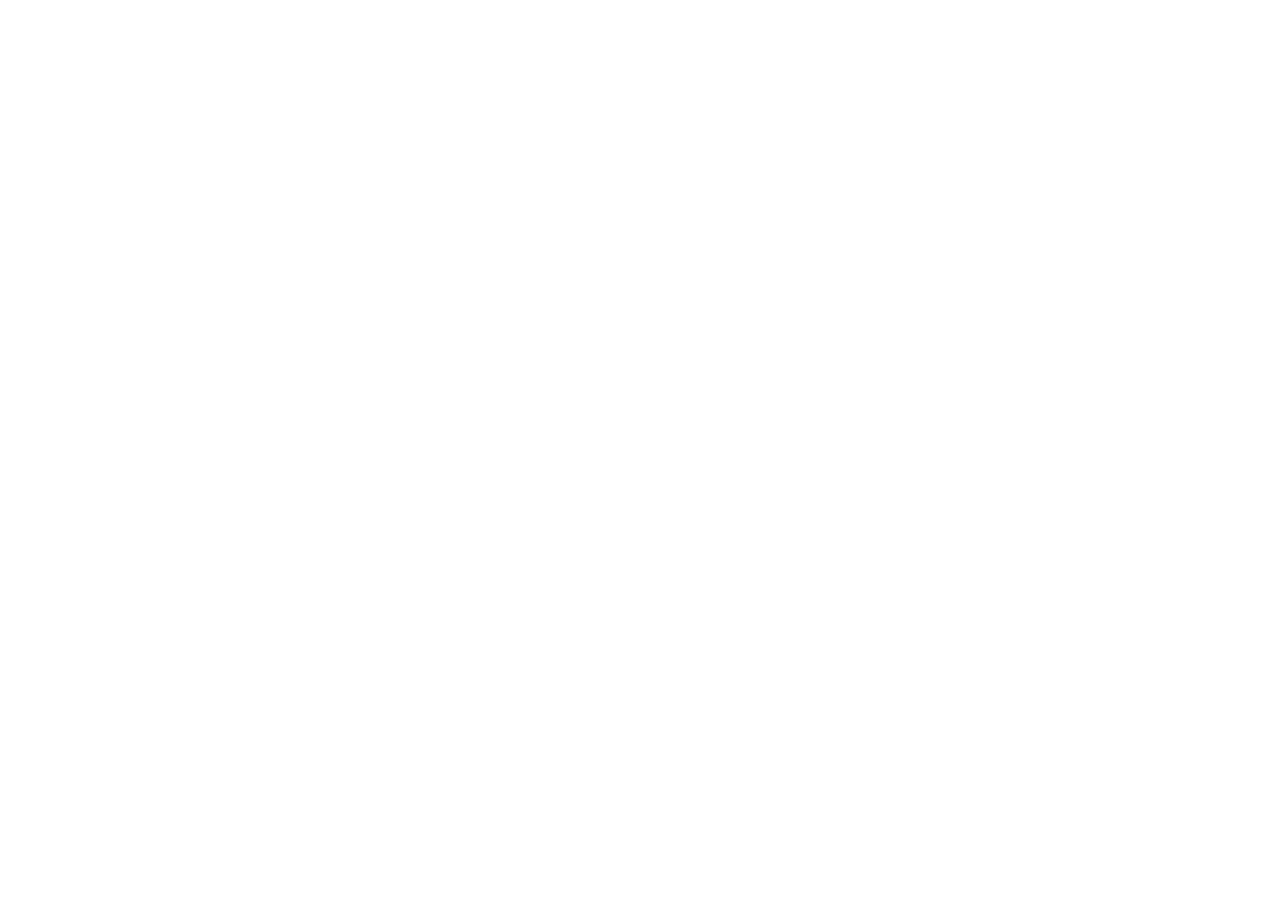
==== index.html @ 242aee6e "starting structure" ====
<!DOCTYPE html>
<html lang="en">
<head>
    <meta charset="UTF-8">
    <meta name="viewport" content="width=device-width, initial-scale=1.0">
    <title>Document</title>
</head>
<body>
    
</body>
</html>
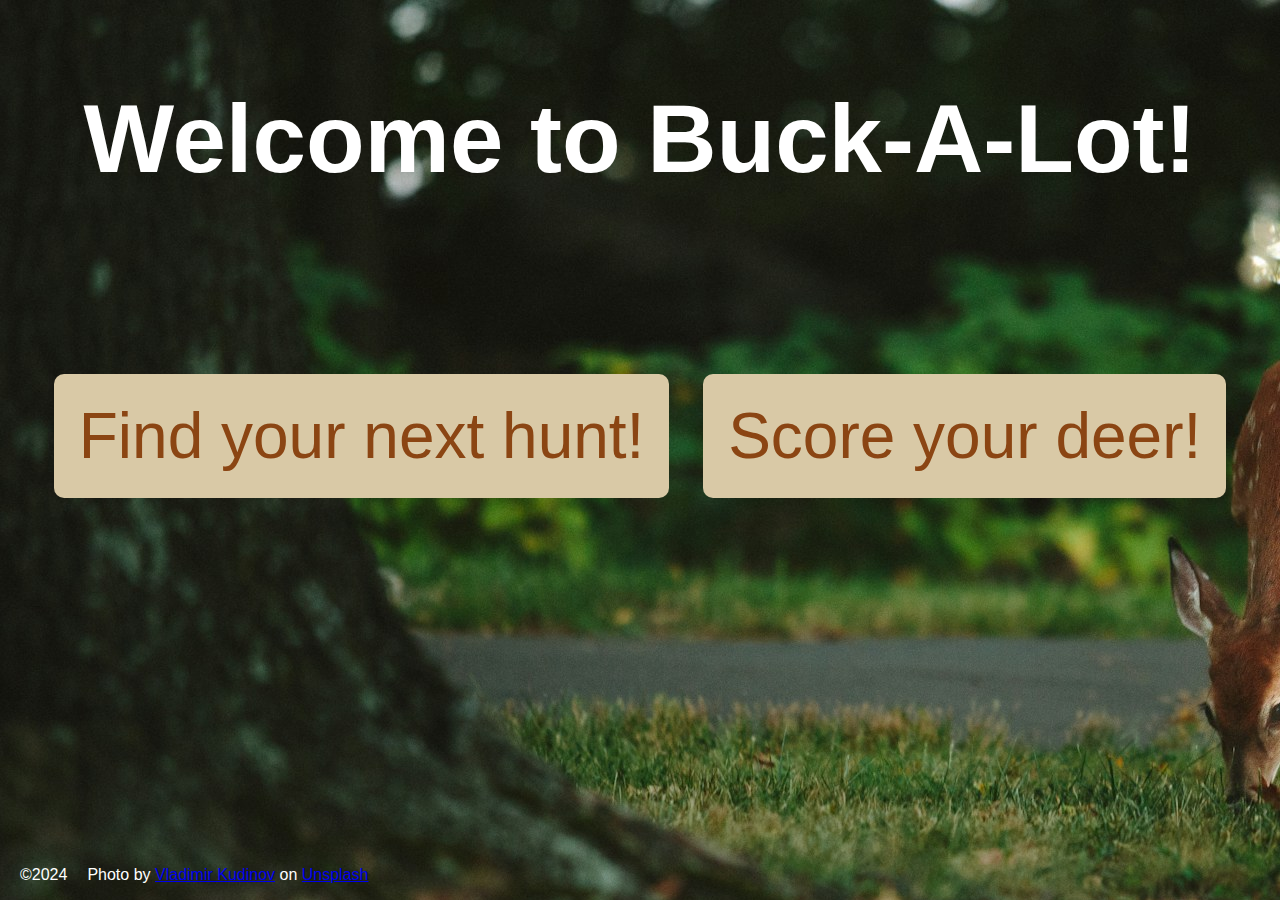
==== commit f7caaeb5: "Finished the country and index page" ====
--- a/index.html
+++ b/index.html
@@ -3,9 +3,19 @@
 <head>
     <meta charset="UTF-8">
     <meta name="viewport" content="width=device-width, initial-scale=1.0">
-    <title>Document</title>
+    <title>Buck-A-Lot</title>
+    <link rel="stylesheet" href="css/index.css">
 </head>
 <body>
-    
+    <h1>Welcome to Buck-A-Lot!</h1>
+
+    <section class="links">
+        <a href="country.html">Find your next hunt!</a>
+        <a href="form.html">Score your deer!</a>
+    </section>  
+    <footer>
+        <p>&copy;2024</p>
+        <p>Photo by <a href="https://unsplash.com/@madbyte?utm_content=creditCopyText&utm_medium=referral&utm_source=unsplash">Vladimir Kudinov</a> on <a href="https://unsplash.com/photos/brown-deer-standing-near-tree-vmlJcey6HEU?utm_content=creditCopyText&utm_medium=referral&utm_source=unsplash">Unsplash</a></p>
+    </footer>
 </body>
 </html>--- a/css/index.css
+++ b/css/index.css
@@ -0,0 +1,64 @@
+/* 
+COLOR PALLETTE
+https://coolors.co/502419-7ea172-c7cb85-e7a977-ebbe9b
+*/
+
+:root {
+    --white: #ffffff;
+    --beige: #D9C9A6;
+    --black: black;
+    --gray: #cccccc;
+    --brown: #8B4513;
+    --dark-green: #004d00;
+}
+
+body {
+    font-family: Arial, sans-serif;
+    background-color: var(--white); /* White background */
+    margin: 0;
+    padding: 20px;
+    background-image: url("../images/horizontal-homepage.jpg");
+    background-repeat: no-repeat;
+    text-align: center;
+    color: var(--white);
+    overflow-x:hidden;
+}
+
+h1{
+    font-size: 6em;
+}
+
+.links{
+    margin-top:20vmin;
+    display: flex;
+    justify-content: space-evenly;
+}
+
+.links a{
+    text-decoration: none;
+    color: var(--brown);
+    background-color: var(--beige);
+    font-size: 4em;
+    border-radius: 10px;
+    padding: 25px;
+}
+
+.links a:hover{
+    color: var(--dark-green);
+}
+
+footer {
+    display: flex;
+    position:absolute;
+    bottom: 0;
+    margin-left: 5vminl;
+    width: 100%;
+    gap: 20px;
+}
+
+@media screen and (min-width: 1800px) {
+    body {
+        background-size: 100%;
+    }
+}
+
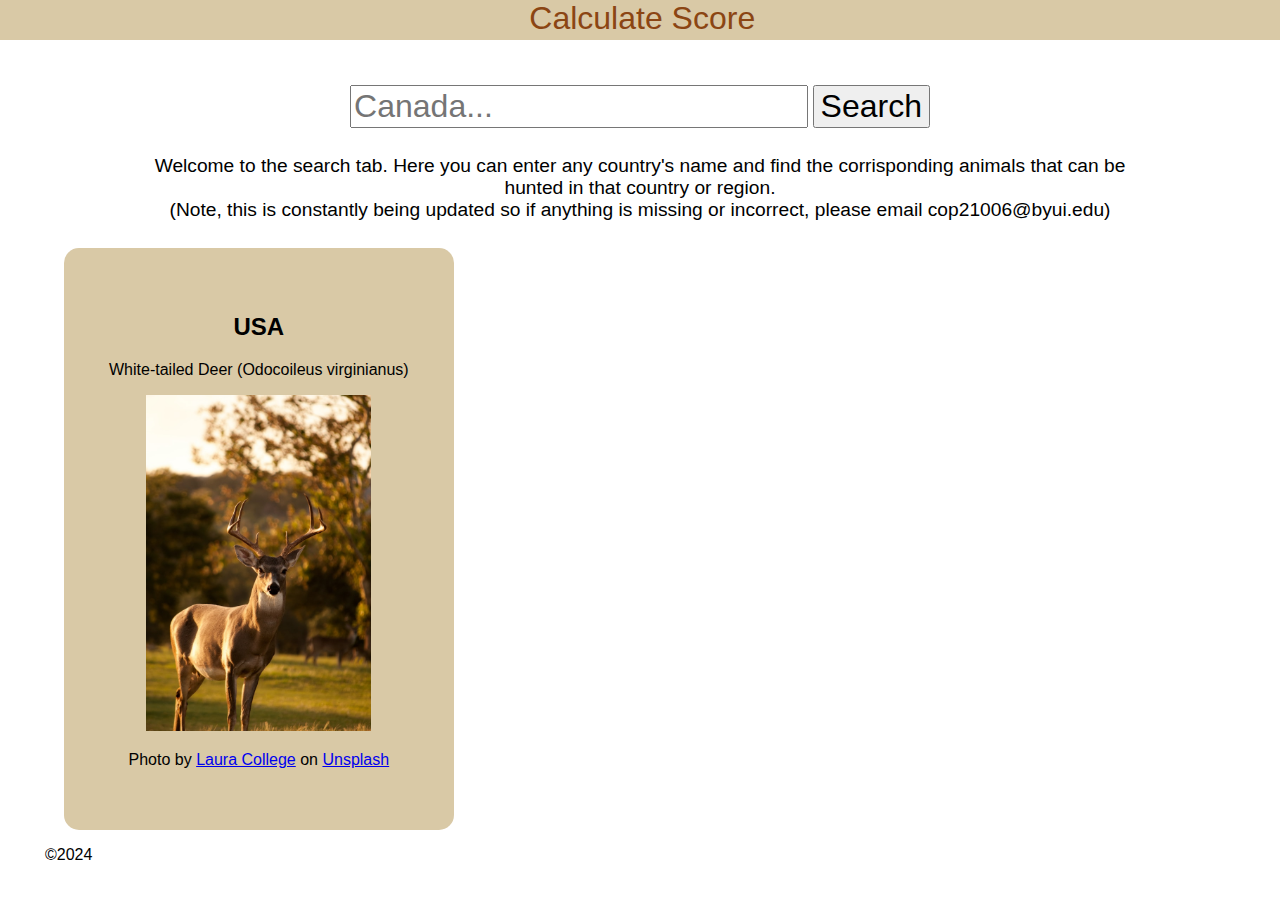
==== commit e2e32685: "Changed homepage to country" ====
--- a/index.html
+++ b/index.html
@@ -1,21 +1,38 @@
+<!-- API https://restcountries.com/#about-this-project-important-information -->
+
 <!DOCTYPE html>
 <html lang="en">
 <head>
     <meta charset="UTF-8">
     <meta name="viewport" content="width=device-width, initial-scale=1.0">
-    <title>Buck-A-Lot</title>
-    <link rel="stylesheet" href="css/index.css">
+    <title>Contries</title>
+    <link rel="stylesheet" href="css/country.css">
+    <script type="module" src="js/country.js"></script>
 </head>
 <body>
-    <h1>Welcome to Buck-A-Lot!</h1>
+    <header>
+        <nav>
+            <!-- ADD SOME KIND OF LOGO IMAGE/Bar to run the top of the page -->
+            <img src="">
+            <a href="form.html">Calculate Score</a>
+        </nav>
+    </header>
+    <main>
+        <input type="text" id="search" name="search" placeholder="Canada...">
+        <button id="search-btn">Search</button>
 
-    <section class="links">
-        <a href="country.html">Find your next hunt!</a>
-        <a href="form.html">Score your deer!</a>
-    </section>  
+        <p class="intro">Welcome to the search tab. Here you can enter any country's name and find the corrisponding animals that can be hunted in that country or region. <br>(Note, this is constantly being updated so if anything is missing or incorrect, please email cop21006@byui.edu)</p>
+        <div class="country-flex">
+            <section class="country-card">
+                <h2>USA</h2>
+                <p class="name">White-tailed Deer (Odocoileus virginianus)</p>
+                <img src="images/white-tail.jpg" alt="A white tail deer">
+                <p>Photo by <a href="https://unsplash.com/@laura_college?utm_content=creditCopyText&utm_medium=referral&utm_source=unsplash">Laura College</a> on <a href="https://unsplash.com/photos/selective-focus-photography-of-brown-deer-standing-on-green-grass-field-during-daytime-K_Na5gCmh38?utm_content=creditCopyText&utm_medium=referral&utm_source=unsplash">Unsplash</a></p>
+            </section>
+        </div>
+    </main>
     <footer>
         <p>&copy;2024</p>
-        <p>Photo by <a href="https://unsplash.com/@madbyte?utm_content=creditCopyText&utm_medium=referral&utm_source=unsplash">Vladimir Kudinov</a> on <a href="https://unsplash.com/photos/brown-deer-standing-near-tree-vmlJcey6HEU?utm_content=creditCopyText&utm_medium=referral&utm_source=unsplash">Unsplash</a></p>
     </footer>
 </body>
 </html>--- a/css/country.css
+++ b/css/country.css
@@ -0,0 +1,82 @@
+:root {
+    --white: #ffffff;
+    --beige: #D9C9A6;
+    --black: black;
+    --gray: #cccccc;
+    --brown: #8B4513;
+    --dark-green: #004d00;
+}
+
+body {
+    font-family: Arial, sans-serif;
+    background-color: var(--white); /* White background */
+    margin: 0;
+}
+
+header{
+    background-color: var(--beige);
+    top:0;
+    height: 40px;
+    width: 100%;
+    text-align: center;
+}
+
+header a{
+    padding: 5px 50px;
+    text-decoration: none;
+    color: var(--brown);
+    font-size: 2em;
+}
+
+header a:hover{
+    color: var(--dark-green);
+}
+
+main{
+    text-align: center;
+}
+#search {
+    width: 50vmin;
+    margin-top: 5vmin;
+    font-size: 2em;
+}
+
+#search-btn{
+    font-size: 2em;
+}
+
+.intro {
+    margin: 3vmin auto;
+    max-width: 80%;
+    font-size: 1.2em;
+}
+
+.country-flex {
+    display: flex;
+    margin-left: 5%;
+    margin-right: 5%;
+    flex-wrap: wrap;
+    gap: 5vmin;
+}
+
+.country-card {
+    max-width: 30%;
+    background-color: var(--beige);
+    border-radius: 15px;
+    padding: 5vmin;
+    text-align: center;
+}
+
+.country-card img {
+    width: 25vmin;
+
+}
+
+footer {
+    display: flex;
+    position: relative;
+    bottom: 0;
+    margin-left: 5vmin;
+    width: 30%;
+    gap: 20px;
+}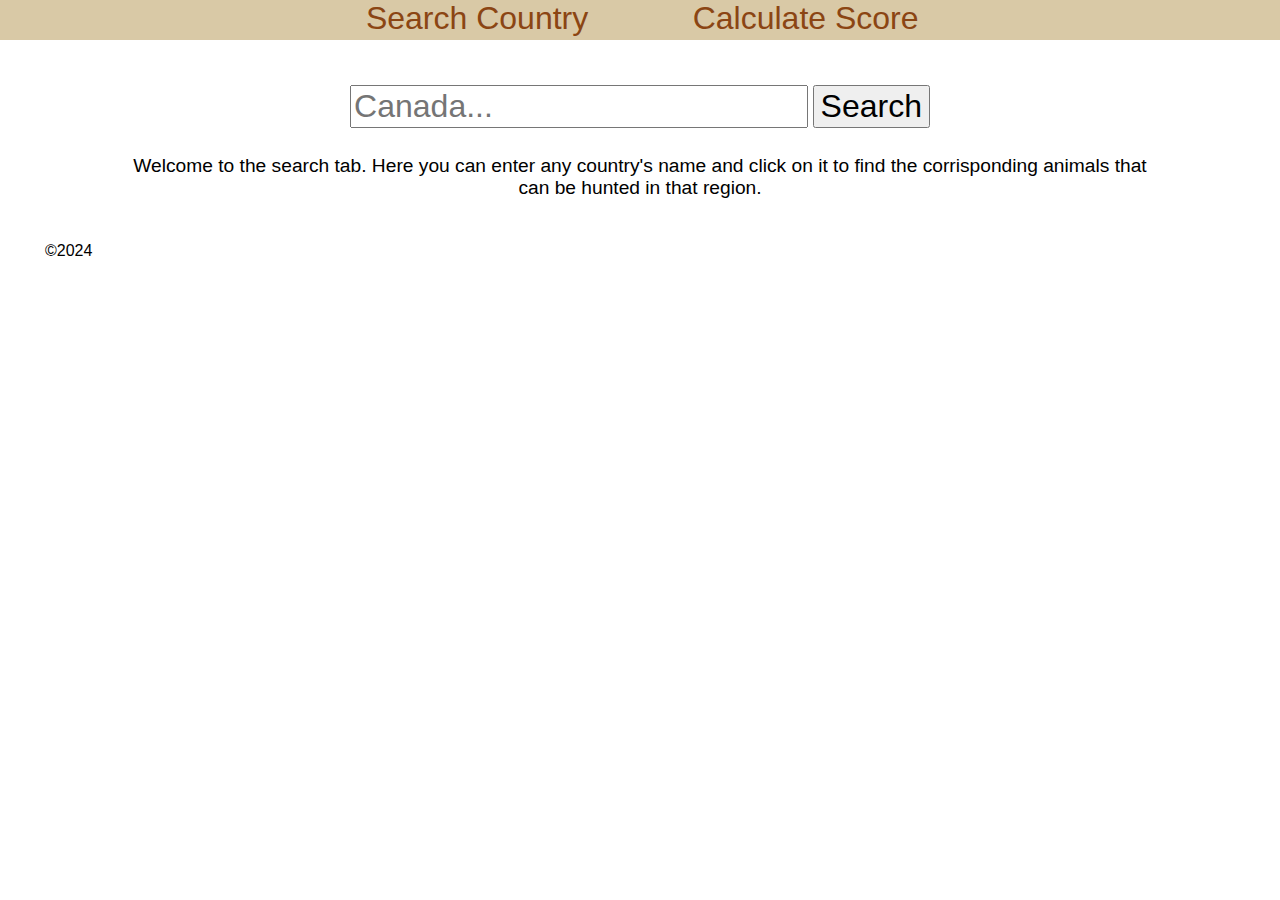
==== commit 3575ffa1: "Added Url Links and started animal JSON. Will need to add more animals and maybe a dropdown menu lat" ====
--- a/index.html
+++ b/index.html
@@ -14,6 +14,7 @@
         <nav>
             <!-- ADD SOME KIND OF LOGO IMAGE/Bar to run the top of the page -->
             <img src="">
+            <a href="index.html">Search Country</a>
             <a href="form.html">Calculate Score</a>
         </nav>
     </header>
@@ -21,14 +22,9 @@
         <input type="text" id="search" name="search" placeholder="Canada...">
         <button id="search-btn">Search</button>
 
-        <p class="intro">Welcome to the search tab. Here you can enter any country's name and find the corrisponding animals that can be hunted in that country or region. <br>(Note, this is constantly being updated so if anything is missing or incorrect, please email cop21006@byui.edu)</p>
+        <p class="intro">Welcome to the search tab. Here you can enter any country's name and click on it to find the corrisponding animals that can be hunted in that region.</p>
         <div class="country-flex">
-            <section class="country-card">
-                <h2>USA</h2>
-                <p class="name">White-tailed Deer (Odocoileus virginianus)</p>
-                <img src="images/white-tail.jpg" alt="A white tail deer">
-                <p>Photo by <a href="https://unsplash.com/@laura_college?utm_content=creditCopyText&utm_medium=referral&utm_source=unsplash">Laura College</a> on <a href="https://unsplash.com/photos/selective-focus-photography-of-brown-deer-standing-on-green-grass-field-during-daytime-K_Na5gCmh38?utm_content=creditCopyText&utm_medium=referral&utm_source=unsplash">Unsplash</a></p>
-            </section>
+            
         </div>
     </main>
     <footer>
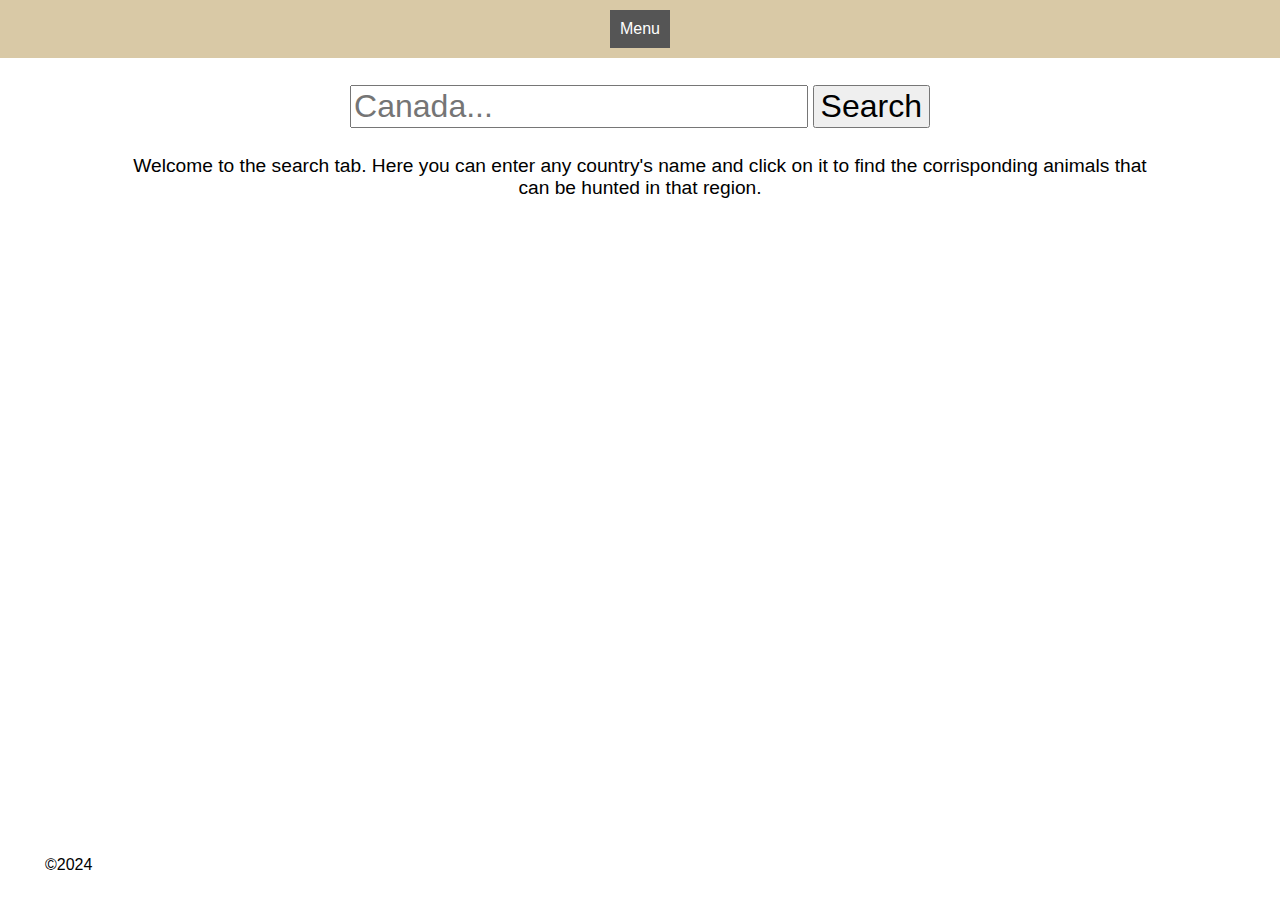
==== commit 36517822: "updated nav" ====
--- a/index.html
+++ b/index.html
@@ -5,17 +5,19 @@
 <head>
     <meta charset="UTF-8">
     <meta name="viewport" content="width=device-width, initial-scale=1.0">
-    <title>Contries</title>
+    <title>Countries</title>
     <link rel="stylesheet" href="css/country.css">
     <script type="module" src="js/country.js"></script>
 </head>
 <body>
     <header>
         <nav>
-            <!-- ADD SOME KIND OF LOGO IMAGE/Bar to run the top of the page -->
-            <img src="">
-            <a href="index.html">Search Country</a>
-            <a href="form.html">Calculate Score</a>
+            
+            <button class="toggle-btn">Menu</button>
+            <div class="nav-links">
+                <a href="index.html">Search Country</a>
+                <a href="form.html">Calculate Score</a>
+            </div>
         </nav>
     </header>
     <main>
--- a/css/country.css
+++ b/css/country.css
@@ -13,35 +13,81 @@
     margin: 0;
 }
 
-header{
+header {
     background-color: var(--beige);
-    top:0;
+    top: 0;
     height: 40px;
     width: 100%;
     text-align: center;
 }
 
-header a{
+header a {
     padding: 5px 50px;
     text-decoration: none;
     color: var(--brown);
     font-size: 2em;
 }
 
-header a:hover{
+header a:hover {
     color: var(--dark-green);
 }
 
-main{
+nav {
+    display: flex;
+    align-items: center;
+    justify-content: center;
+    gap: 1.5rem;
+    background-color: var(--beige);
+    padding: 10px;
+}
+
+nav img {
+    width: 50px;
+    height: 50px;
+}
+
+.nav-links {
+    display: none; /* Hidden by default */
+    flex-direction: row; /* Stack links vertically for simplicity */
+    gap: 1rem;
+}
+
+.nav-links a {
+    color: white;
+    text-decoration: none;
+    padding: 5px 0;
+}
+
+.nav-links a:hover {
+    text-decoration: underline;
+    color: var(--black);
+}
+
+.toggle-btn {
+    background-color: #555;
+    color: white;
+    border: none;
+    padding: 10px;
+    cursor: pointer;
+    font-size: 16px;
+}
+
+.toggle-btn:hover {
+    background-color: #777;
+}
+
+main {
     text-align: center;
+    min-height: calc(100vh - 100px);
 }
+
 #search {
     width: 50vmin;
     margin-top: 5vmin;
     font-size: 2em;
 }
 
-#search-btn{
+#search-btn {
     font-size: 2em;
 }
 
@@ -57,6 +103,22 @@
     margin-right: 5%;
     flex-wrap: wrap;
     gap: 5vmin;
+    opacity: 0; /* Ensure initial opacity is 0 */
+    transition: opacity 1s ease-in-out; /* Smooth transition */
+}
+
+@keyframes fadeIn {
+    from {
+        opacity: 0;
+    }
+    to {
+        opacity: 1;
+    }
+}
+
+.country-flex.loaded {
+    opacity: 1;
+    animation: fadeIn 1s forwards; /* Trigger fade-in animation */
 }
 
 .country-card {
@@ -69,7 +131,15 @@
 
 .country-card img {
     width: 25vmin;
+}
 
+.country-card:hover {
+    filter: brightness(50%);
+}
+
+a {
+    text-decoration: none;
+    color: black;
 }
 
 footer {
@@ -79,4 +149,4 @@
     margin-left: 5vmin;
     width: 30%;
     gap: 20px;
-}+}
